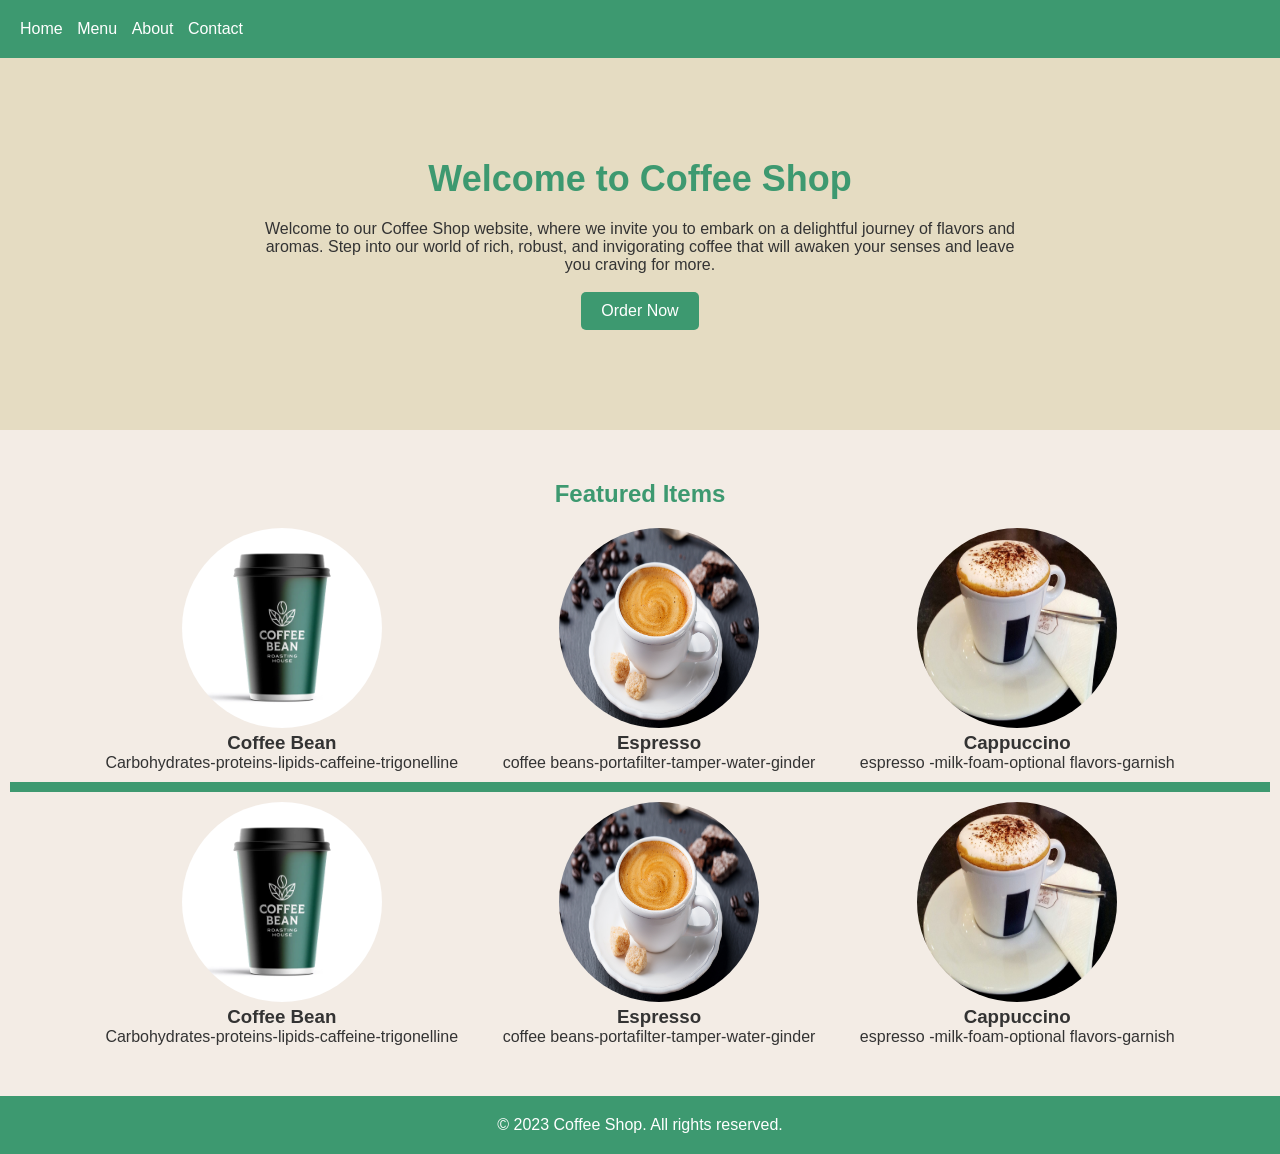
==== index.html @ 3d7c8bc1 "Add files via upload" ====
<!DOCTYPE html>
<html lang="en">

<head>
    <meta charset="UTF-8">
    <meta name="viewport" content="width=device-width, initial-scale=1.0">
    <title>Coffee Shop</title>
    <link rel="stylesheet" href="style.css">
</head>

<body>
    <header>
        <nav>
            <ul>
                <li><a href="#">Home</a></li>
                <li><a href="menu.html">Menu</a></li>
                <li><a href="#">About</a></li>
                <li><a href="#">Contact</a></li>
            </ul>
        </nav>
    </header>
    
      
    <section class="hero">
        <h1>Welcome to Coffee Shop</h1>
        <p>Welcome to our Coffee Shop website, where we invite you to embark on a delightful journey of flavors and
            aromas. Step into our world of rich, robust, and invigorating coffee that will awaken your senses and leave
            you craving for more.</p><br>
        <a href="#" class="btn">Order Now</a>
    </section>

    <section class="featured-items">
        <h2>Featured Items</h2>
        <div class="item">
            <img src="picture/coffebean.jpg" alt="Coffee 1">
            <h3>Coffee Bean </h3>
            <p>Carbohydrates-proteins-lipids-caffeine-trigonelline</p>
        </div>
        <div class="item">
            <img src="picture/expresso.jpg" alt="Coffee 2">
            <h3>Espresso</h3>
            <p>coffee beans-portafilter-tamper-water-ginder</p>
        </div>

        <div class="item">
            <img src="picture/cup.jpg" alt="Coffee 3">
            <h3>Cappuccino</h3>
            <p>espresso -milk-foam-optional flavors-garnish</p>
        </div>
        <div class="break">

        </div>
       <div class="featured-items2">
        <div class="item">
            <img src="picture/coffebean.jpg" alt="Coffee 1">
            <h3>Coffee Bean </h3>
            <p>Carbohydrates-proteins-lipids-caffeine-trigonelline</p>
        </div>
        <div class="item">
            <img src="picture/expresso.jpg" alt="Coffee 2">
            <h3>Espresso</h3>
            <p>coffee beans-portafilter-tamper-water-ginder</p>
        </div>

        <div class="item">
            <img src="picture/cup.jpg" alt="Coffee 3">
            <h3>Cappuccino</h3>
            <p>espresso -milk-foam-optional flavors-garnish</p>
        </div>
       </div>
    </section>

    <footer>
        <p>&copy; 2023 Coffee Shop. All rights reserved.</p>
    </footer>
</body>
<script>
    window.addEventListener("scroll", function() {
  var element = document.querySelector(".featured-items");

  var position = element.getBoundingClientRect().top;

  var windowHeight = window.innerHeight;
  if (position < windowHeight) {
    element.classList.add("scroll");
  }
  var element = document.querySelector("footer");

var position = element.getBoundingClientRect().top;

var windowHeight = window.innerHeight;
if (position < windowHeight) {
  element.classList.add("scroll");
}

});

</script>
</html>
---- style.css ----
/* Reset some default styles */
body, h1, h2, h3, p, ul, li {
    margin: 0;
    padding: 0;
  }
  
  /* Global styles */
  body {
    font-family: Arial, sans-serif;
    background-color: #F3ECE5;
    color: #333;
    
  }
  
  header {
    background-color: #3D9970;
    padding: 20px;
  }
  
  nav ul {
    list-style: none;
  }
  
  nav ul li {
    display: inline;
    margin-right: 10px;
  }
  
  nav ul li a {
    text-decoration: none;
    color: #FFFFFF;
  }
  
  .hero {
    text-align: center;
    padding: 100px 0;
    background-color: #E5DCC2;
  }
  
  .hero h1 {
    font-size: 36px;
    margin-bottom: 20px;
    color: #3D9970;
    animation-name:title;
    animation-duration: 1.5s;
  }
  .hero p{
    width:60%;
    position: relative;
    left: 20%;
    animation-name: order;
    animation-duration: 6s;
   
}
  
  .btn {
    display: inline-block;
    padding: 10px 20px;
    background-color: #3D9970;
    color: #FFFFFF;
    text-decoration: none;
    border-radius: 5px;
    animation-name: order;
    animation-duration: 8s;
  }
  
  .featured-items {
    text-align: center;
    padding: 50px 0;
    opacity:0;
    transition: opacity 0.5 ;
    transition-duration: 1.5s;
    transform: translateX(-100%);
  }
  
  .featured-items h2 {
    font-size: 24px;
    margin-bottom: 20px;
    color: #3D9970;
  }
  
  .item {
    display: inline-block;
    margin: 0 20px;
    /* animation-name: items;
    animation-duration: 3s; */
    
  }
  
  .item img {
    width: 200px;
    height: 200px;
    border-radius: 50%;
  }
  
  footer {
    text-align: center;
    padding: 20px;
    background-color: #3D9970;
    color: #FFFFFF;
    opacity:0;
    transition: opacity 0.5 ;
    transition-duration: 1.5s;
    transform: translateX(-100%);
  }
.break{
    background-color: #3D9970;
    color: #FFFFFF;
    padding: 5px;
    margin: 10px;
  
}  
.featured-items.scroll{
transform: translateX(0);
opacity: 1;
}
footer.scroll{
  transform: translateX(0);
opacity: 1;
}
/* .scroll {
  height: 100vh;
  display: flex;
  align-items: center;
  justify-content: center;
}

.animate {
  opacity: 0;
  transition: opacity 0.5s ease;
}

.animate.show {
  opacity: 1;
} */

/* ANIMATION SECTION : */
@keyframes title{
  0% { opacity: 0; transform: translateY(-100%); }
  100% { opacity: 1; transform: translateY(0); }

}
@keyframes order{
 from{opacity: 0;}
 to{opacity: 1;}
}
@keyframes items{
  0% { opacity: 0; transform: translateX(-100%); }
  100% { opacity: 1; transform: translateX(0); }
}

/* END ANIMATION SECTION  */

/* RESPONSIVE SECTION  GOES HERE  */

/* END RESPONSIVE SECTION  */
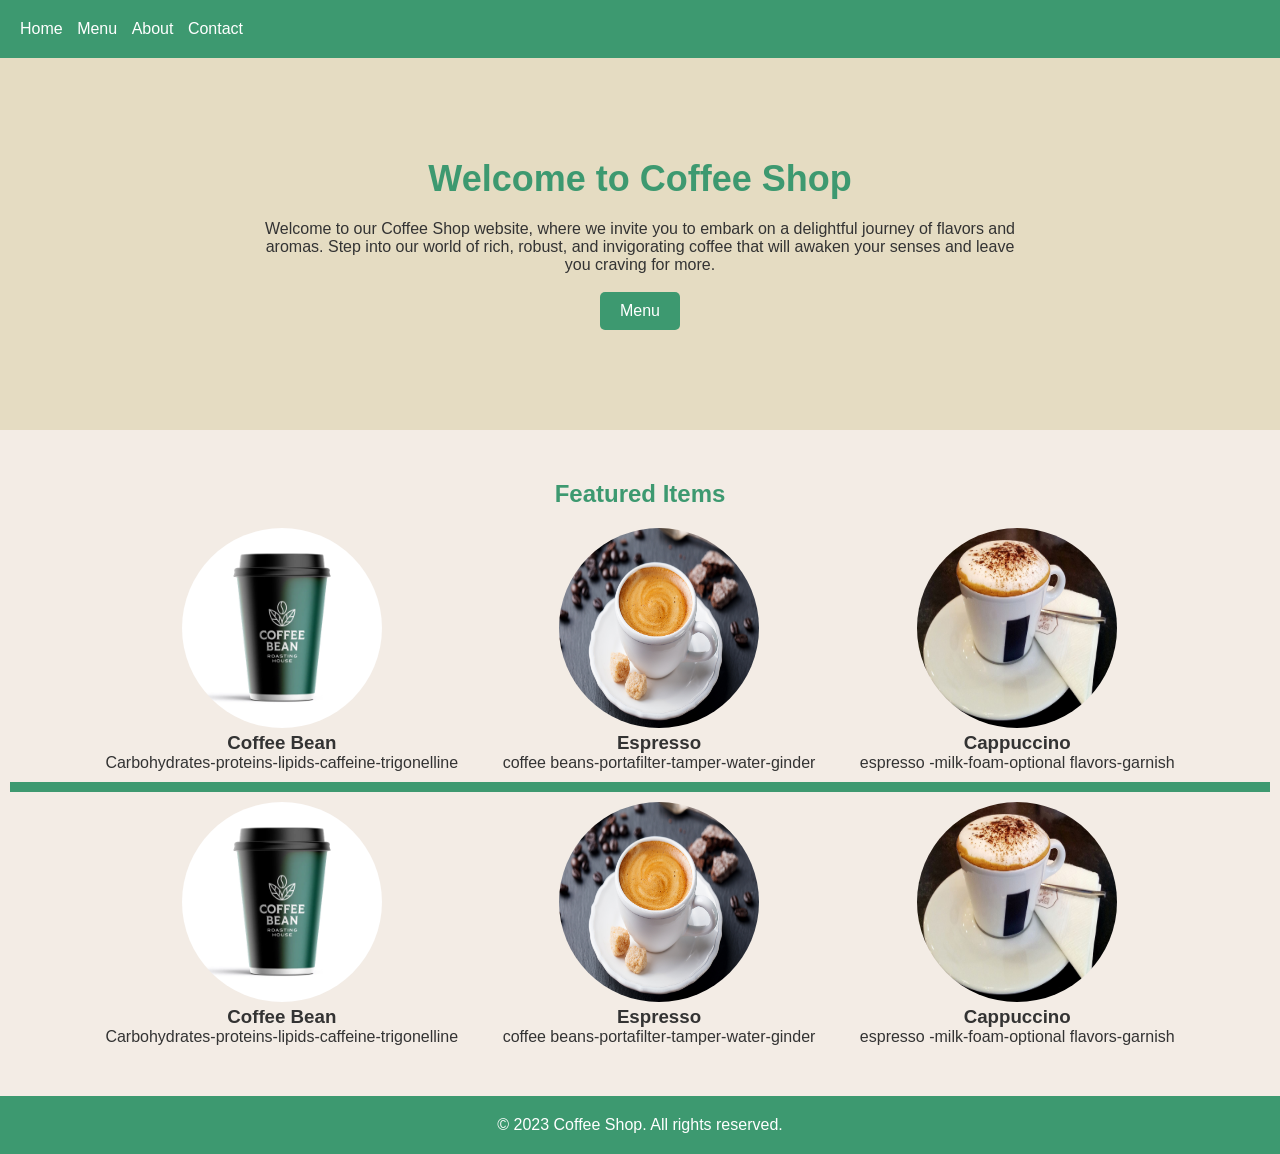
==== commit 347e0e95: "Add files via upload" ====
--- a/index.html
+++ b/index.html
@@ -1,13 +1,12 @@
 <!DOCTYPE html>
 <html lang="en">
-
 <head>
     <meta charset="UTF-8">
     <meta name="viewport" content="width=device-width, initial-scale=1.0">
+     <link rel="shortcut icon" href="picture/expresso.jpg" type="image/x-icon">
     <title>Coffee Shop</title>
     <link rel="stylesheet" href="style.css">
 </head>
-
 <body>
     <header>
         <nav>
@@ -19,30 +18,28 @@
             </ul>
         </nav>
     </header>
-    
-      
-    <section class="hero">
+    <section class="intro">
         <h1>Welcome to Coffee Shop</h1>
         <p>Welcome to our Coffee Shop website, where we invite you to embark on a delightful journey of flavors and
             aromas. Step into our world of rich, robust, and invigorating coffee that will awaken your senses and leave
             you craving for more.</p><br>
-        <a href="#" class="btn">Order Now</a>
+        <a href="menu.html" class="menubtn">Menu</a>
     </section>
 
     <section class="featured-items">
         <h2>Featured Items</h2>
-        <div class="item">
+        <div class="drink">
             <img src="picture/coffebean.jpg" alt="Coffee 1">
             <h3>Coffee Bean </h3>
             <p>Carbohydrates-proteins-lipids-caffeine-trigonelline</p>
         </div>
-        <div class="item">
+        <div class="drink">
             <img src="picture/expresso.jpg" alt="Coffee 2">
             <h3>Espresso</h3>
             <p>coffee beans-portafilter-tamper-water-ginder</p>
         </div>
 
-        <div class="item">
+        <div class="drink">
             <img src="picture/cup.jpg" alt="Coffee 3">
             <h3>Cappuccino</h3>
             <p>espresso -milk-foam-optional flavors-garnish</p>
@@ -51,18 +48,18 @@
 
         </div>
        <div class="featured-items2">
-        <div class="item">
+        <div class="drink">
             <img src="picture/coffebean.jpg" alt="Coffee 1">
             <h3>Coffee Bean </h3>
             <p>Carbohydrates-proteins-lipids-caffeine-trigonelline</p>
         </div>
-        <div class="item">
+        <div class="drink">
             <img src="picture/expresso.jpg" alt="Coffee 2">
             <h3>Espresso</h3>
             <p>coffee beans-portafilter-tamper-water-ginder</p>
         </div>
 
-        <div class="item">
+        <div class="drink">
             <img src="picture/cup.jpg" alt="Coffee 3">
             <h3>Cappuccino</h3>
             <p>espresso -milk-foam-optional flavors-garnish</p>
--- a/style.css
+++ b/style.css
@@ -1,15 +1,11 @@
-/* Reset some default styles */
 body, h1, h2, h3, p, ul, li {
     margin: 0;
     padding: 0;
   }
-  
-  /* Global styles */
   body {
     font-family: Arial, sans-serif;
     background-color: #F3ECE5;
     color: #333;
-    
   }
   
   header {
@@ -31,20 +27,20 @@
     color: #FFFFFF;
   }
   
-  .hero {
+  .intro {
     text-align: center;
     padding: 100px 0;
     background-color: #E5DCC2;
   }
   
-  .hero h1 {
+  .intro h1 {
     font-size: 36px;
     margin-bottom: 20px;
     color: #3D9970;
     animation-name:title;
     animation-duration: 1.5s;
   }
-  .hero p{
+  .intro p{
     width:60%;
     position: relative;
     left: 20%;
@@ -53,7 +49,7 @@
    
 }
   
-  .btn {
+  .menubtn {
     display: inline-block;
     padding: 10px 20px;
     background-color: #3D9970;
@@ -79,7 +75,7 @@
     color: #3D9970;
   }
   
-  .item {
+  .drink {
     display: inline-block;
     margin: 0 20px;
     /* animation-name: items;
@@ -87,7 +83,7 @@
     
   }
   
-  .item img {
+  .drink img {
     width: 200px;
     height: 200px;
     border-radius: 50%;
@@ -118,23 +114,7 @@
   transform: translateX(0);
 opacity: 1;
 }
-/* .scroll {
-  height: 100vh;
-  display: flex;
-  align-items: center;
-  justify-content: center;
-}
-
-.animate {
-  opacity: 0;
-  transition: opacity 0.5s ease;
-}
-
-.animate.show {
-  opacity: 1;
-} */
-
-/* ANIMATION SECTION : */
+/* simple animation part */
 @keyframes title{
   0% { opacity: 0; transform: translateY(-100%); }
   100% { opacity: 1; transform: translateY(0); }
@@ -148,9 +128,9 @@
   0% { opacity: 0; transform: translateX(-100%); }
   100% { opacity: 1; transform: translateX(0); }
 }
-
-/* END ANIMATION SECTION  */
-
-/* RESPONSIVE SECTION  GOES HERE  */
-
-/* END RESPONSIVE SECTION  */+@media (max-width: 768px) {
+  .intro p { width: 90%; left: 5%; }
+  .drink { display: block; margin: 20px auto; }
+  nav ul li { display: block; margin: 5px 0; }
+  .intro { padding: 60px 10px; }
+}
